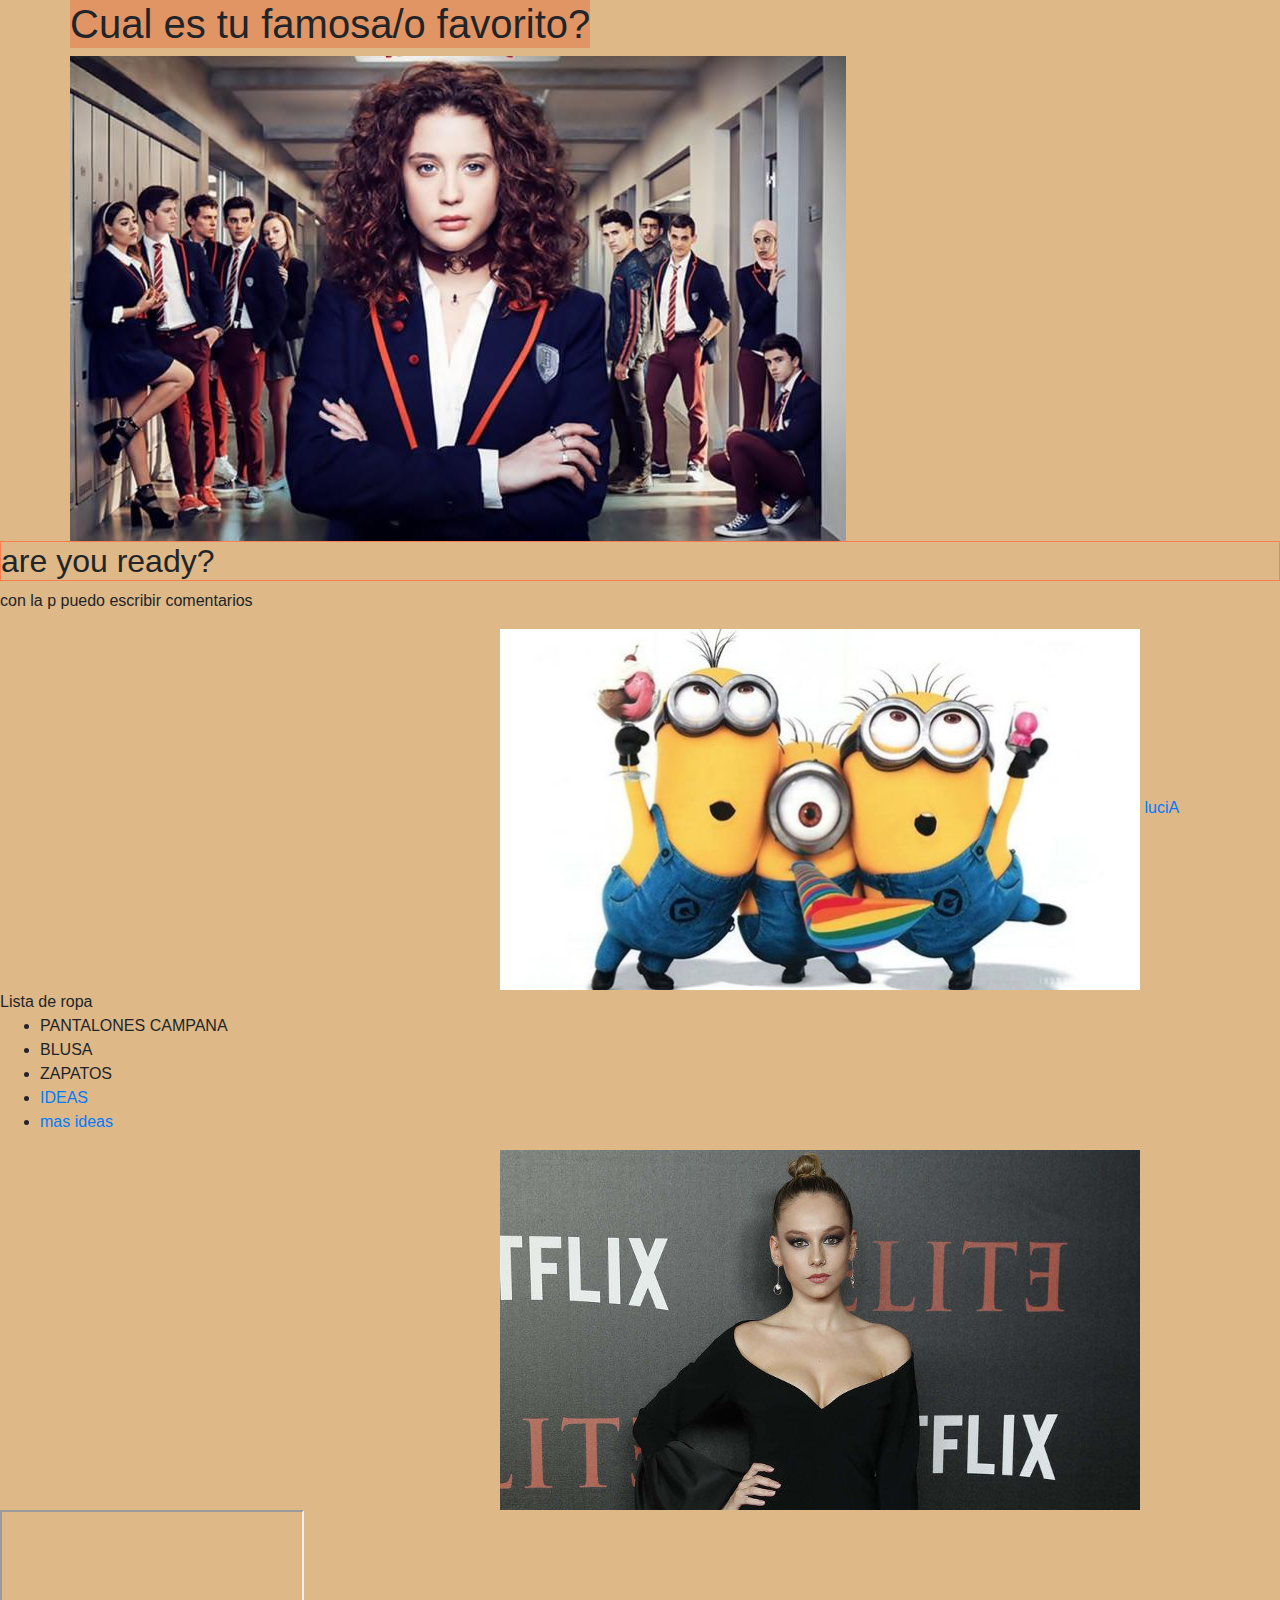
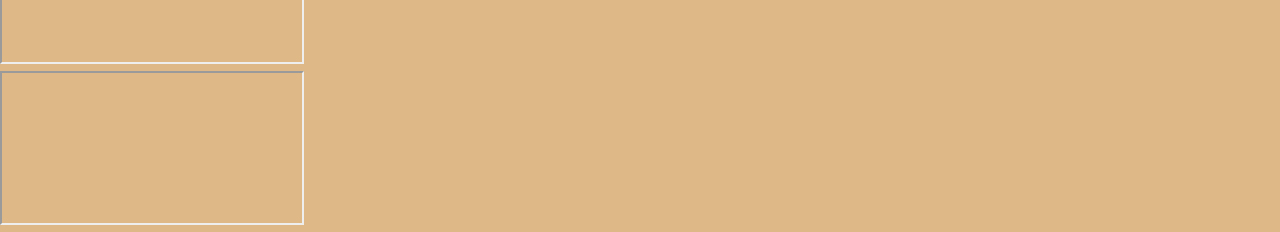
==== index.html @ d46dea7a "initial commit" ====
<!doctype html>
<html lang="es">
<head>
    <meta charset="UTF-8">
    <meta name="viewport" content="width=device-width, user-scalable=no, initial-scale=1.0, maximum-scale=1.0, minimum-scale=1.0">
    <meta http-equiv="X-UA-Compatible" content="ie=edge">
    <title>Code Like a Girl - Madrid 2019</title>
    <meta name="viewport" content="width=device-width, initial-scale=1, shrink-to-fit=no">
    <link rel="stylesheet" href="https://stackpath.bootstrapcdn.com/bootstrap/4.4.1/css/bootstrap.min.css" integrity="sha384-Vkoo8x4CGsO3+Hhxv8T/Q5PaXtkKtu6ug5TOeNV6gBiFeWPGFN9MuhOf23Q9Ifjh" crossorigin="anonymous">

    <link rel="stylesheet"type="text/css"href="css/styles.css">
</head>
<body>
    <div class="container">
    <div class="row">
        <div class"col-md-2"> <h1>Cual es tu famosa/o favorito?</h1></div>
        <div class"col-md-8"> <img src="./img/featuredImage-20847-un-profesor-muestra-como-sacarle-todo-el-partido-al-contenido-de-netflix-para-ensenar-lengua-y-literatura-992x558@LaVanguardia-Web.jpg" alt="">    </div>
        <div class"col-md-2"></div>
    </div>
    </div> 
 
   
    <h2 class="subtitulo">are you ready?</h2>
     <p>con la p puedo escribir comentarios </p>
     <img src="img/minions.jpg"width=50% id="minion">
     <a href="https://www.google.com/search?q=zara+kids&oq=zara&aqs=chrome.2.69i57j0l5.5893j0j7&sourceid=chrome&ie=UTF-8">luciA</a>
     <div>Lista de ropa
     <ul>                
        <li>PANTALONES CAMPANA</li>
        <li>BLUSA</li>
        <li>ZAPATOS</li>
        <li><a href="https://www.basycojerez.com/">IDEAS</a></li>
        <li><a href=https://www.nicolishop.com/es/es/home/?redirected=true&countrySel=es" target="_blank">mas ideas</a></li>
    </ul>
    <img src="img/2018110815000017232.jpg" id="ester">
    </div>
    <div><iframe src="https://www.youtube.com/embed/cVEemOmHw9Y?autoplay=1&mute=1"></iframe> </div> 
    <div><iframe src="https://www.youtube.com/embed/5bvcyIV4yz"></iframe></div>
      

    <script src="https://code.jquery.com/jquery-3.4.1.slim.min.js" integrity="sha384-J6qa4849blE2+poT4WnyKhv5vZF5SrPo0iEjwBvKU7imGFAV0wwj1yYfoRSJoZ+n" crossorigin="anonymous"></script>
    <script src="https://cdn.jsdelivr.net/npm/popper.js@1.16.0/dist/umd/popper.min.js" integrity="sha384-Q6E9RHvbIyZFJoft+2mJbHaEWldlvI9IOYy5n3zV9zzTtmI3UksdQRVvoxMfooAo" crossorigin="anonymous"></script>
    <script src="https://stackpath.bootstrapcdn.com/bootstrap/4.4.1/js/bootstrap.min.js" integrity="sha384-wfSDF2E50Y2D1uUdj0O3uMBJnjuUD4Ih7YwaYd1iqfktj0Uod8GCExl3Og8ifwB6" crossorigin="anonymous"></script>

</body>
</html>
---- css/styles.css ----
h1{
    text-align: center;
    background-color:rgba(236, 64, 20, 0.294);
}
.subtitulo{
    border: solid 1px;
    border-color: coral;
    font-family: arial;
}
body{
    background-color: burlywood;
    
}
#minion{margin-left:500px;}
#ester{margin-left:500px;s
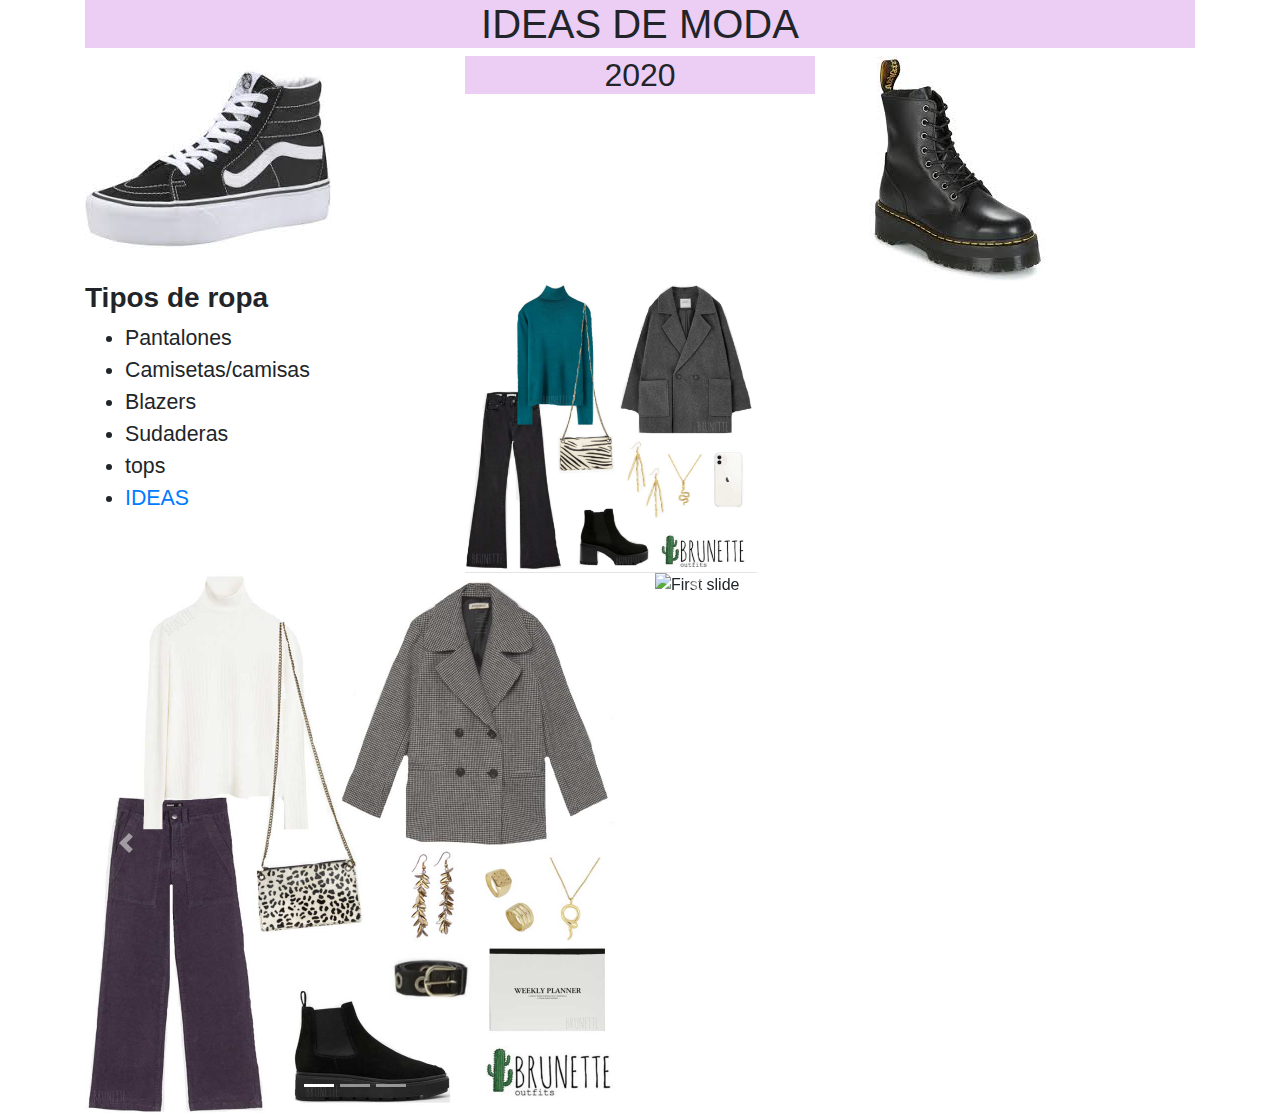
==== commit 2b10b49f: "trabajo jueves" ====
--- a/index.html
+++ b/index.html
@@ -4,43 +4,107 @@
     <meta charset="UTF-8">
     <meta name="viewport" content="width=device-width, user-scalable=no, initial-scale=1.0, maximum-scale=1.0, minimum-scale=1.0">
     <meta http-equiv="X-UA-Compatible" content="ie=edge">
-    <title>Code Like a Girl - Madrid 2019</title>
+    <title>IDEAS DE MODA - Madrid 2019</title>
     <meta name="viewport" content="width=device-width, initial-scale=1, shrink-to-fit=no">
     <link rel="stylesheet" href="https://stackpath.bootstrapcdn.com/bootstrap/4.4.1/css/bootstrap.min.css" integrity="sha384-Vkoo8x4CGsO3+Hhxv8T/Q5PaXtkKtu6ug5TOeNV6gBiFeWPGFN9MuhOf23Q9Ifjh" crossorigin="anonymous">
 
     <link rel="stylesheet"type="text/css"href="css/styles.css">
 </head>
+
 <body>
     <div class="container">
+        <div class="row">
+            <div class="col-12"><h1 class="centro">IDEAS DE MODA</h1></div>
+        </div>
+        <div class="row">
+            <div class="col-4"><img src="./img/vans.jpg"></div>
+            <div class="col-4"><h2 class="centro rosa">2020</h2></div>
+            <div class="col-4"><img src="./img/dr martins.jpg"> </div>
+        </div>
+
+        <div class="row">
+            <div class="col-md-4">
+                <h3><b>Tipos de ropa</b></h3> 
+                <ul class="clothes-list">                            
+                    <li>Pantalones </li>
+                    <li>Camisetas/camisas</li>
+                    <li>Blazers</li>
+                    <li>Sudaderas</li>
+                    <li>tops</li>
+                    <li><a href=https://es.21buttons.com/home>IDEAS</a></li>
+                </ul>
+            </div>
+            <div class="col-md-8">
+                <img src="./img/inicial.jpg"width=40%>
+            </div>
+        </div>
+    </div>
+
+<div class="container">
     <div class="row">
-        <div class"col-md-2"> <h1>Cual es tu famosa/o favorito?</h1></div>
-        <div class"col-md-8"> <img src="./img/featuredImage-20847-un-profesor-muestra-como-sacarle-todo-el-partido-al-contenido-de-netflix-para-ensenar-lengua-y-literatura-992x558@LaVanguardia-Web.jpg" alt="">    </div>
-        <div class"col-md-2"></div>
+        <div class="col-xl-6">
+                <div id="carouselExampleIndicators" class="carousel slide" data-ride="carousel">
+                        <ol class="carousel-indicators">
+                          <li data-target="#carouselExampleIndicators" data-slide-to="0" class="active"></li>
+                          <li data-target="#carouselExampleIndicators" data-slide-to="1"></li>
+                          <li data-target="#carouselExampleIndicators" data-slide-to="2"></li>
+                        </ol>
+                        <div class="carousel-inner">
+                          <div class="carousel-item active">
+                            <img class="d-block w-100" src="./img/carousel 2.jpg" alt="First slide">
+                          </div>
+                          <div class="carousel-item">
+                            <img class="d-block w-100" src="./img/carousel.jpg" alt="Second slide">
+                          </div>
+                          <div class="carousel-item">
+                            <img class="d-block w-100" src="./img/inicial.jpg" alt="Third slide">
+                          </div>
+                        </div>
+                        <a class="carousel-control-prev" href="#carouselExampleIndicators" role="button" data-slide="prev">
+                          <span class="carousel-control-prev-icon" aria-hidden="true"></span>
+                          <span class="sr-only">Previous</span>
+                        </a>
+                        <a class="carousel-control-next" href="#carouselExampleIndicators" role="button" data-slide="next">
+                          <span class="carousel-control-next-icon" aria-hidden="true"></span>
+                          <span class="sr-only">Next</span>
+                        </a>
+                      </div>
+        </div>
+
+        <div class="col-xl-6">
+                <div id="carouselExampleIndicators" class="carousel slide" data-ride="carousel">
+                        <ol class="carousel-indicators">
+                          <li data-target="#carouselExampleIndicators" data-slide-to="0" class="active"></li>
+                          <li data-target="#carouselExampleIndicators" data-slide-to="1"></li>
+                          <li data-target="#carouselExampleIndicators" data-slide-to="2"></li>
+                        </ol>
+                        <div class="carousel-inner">
+                          <div class="carousel-item active">
+                            <img class="d-block w-100" src="..." alt="First slide">
+                          </div>
+                          <div class="carousel-item">
+                            <img class="d-block w-100" src="..." alt="Second slide">
+                          </div>
+                          <div class="carousel-item">
+                            <img class="d-block w-100" src="..." alt="Third slide">
+                          </div>
+                        </div>
+                        <a class="carousel-control-prev" href="#carouselExampleIndicators" role="button" data-slide="prev">
+                          <span class="carousel-control-prev-icon" aria-hidden="true"></span>
+                          <span class="sr-only">Previous</span>
+                        </a>
+                        <a class="carousel-control-next" href="#carouselExampleIndicators" role="button" data-slide="next">
+                          <span class="carousel-control-next-icon" aria-hidden="true"></span>
+                          <span class="sr-only">Next</span>
+                        </a>
+                      </div>
+        </div>
     </div>
-    </div> 
- 
-   
-    <h2 class="subtitulo">are you ready?</h2>
-     <p>con la p puedo escribir comentarios </p>
-     <img src="img/minions.jpg"width=50% id="minion">
-     <a href="https://www.google.com/search?q=zara+kids&oq=zara&aqs=chrome.2.69i57j0l5.5893j0j7&sourceid=chrome&ie=UTF-8">luciA</a>
-     <div>Lista de ropa
-     <ul>                
-        <li>PANTALONES CAMPANA</li>
-        <li>BLUSA</li>
-        <li>ZAPATOS</li>
-        <li><a href="https://www.basycojerez.com/">IDEAS</a></li>
-        <li><a href=https://www.nicolishop.com/es/es/home/?redirected=true&countrySel=es" target="_blank">mas ideas</a></li>
-    </ul>
-    <img src="img/2018110815000017232.jpg" id="ester">
-    </div>
-    <div><iframe src="https://www.youtube.com/embed/cVEemOmHw9Y?autoplay=1&mute=1"></iframe> </div> 
-    <div><iframe src="https://www.youtube.com/embed/5bvcyIV4yz"></iframe></div>
-      
+</div>
 
     <script src="https://code.jquery.com/jquery-3.4.1.slim.min.js" integrity="sha384-J6qa4849blE2+poT4WnyKhv5vZF5SrPo0iEjwBvKU7imGFAV0wwj1yYfoRSJoZ+n" crossorigin="anonymous"></script>
     <script src="https://cdn.jsdelivr.net/npm/popper.js@1.16.0/dist/umd/popper.min.js" integrity="sha384-Q6E9RHvbIyZFJoft+2mJbHaEWldlvI9IOYy5n3zV9zzTtmI3UksdQRVvoxMfooAo" crossorigin="anonymous"></script>
     <script src="https://stackpath.bootstrapcdn.com/bootstrap/4.4.1/js/bootstrap.min.js" integrity="sha384-wfSDF2E50Y2D1uUdj0O3uMBJnjuUD4Ih7YwaYd1iqfktj0Uod8GCExl3Og8ifwB6" crossorigin="anonymous"></script>
-
+    <script type="application/javascript" src="js/functions.js"></script>
 </body>
 </html>
--- a/css/styles.css
+++ b/css/styles.css
@@ -1,15 +1,22 @@
 h1{
-    text-align: center;
-    background-color:rgba(236, 64, 20, 0.294);
+    background-color:#ECCEF5;
 }
 .subtitulo{
     border: solid 1px;
     border-color: coral;
     font-family: arial;
 }
-body{
-    background-color: burlywood;
-    
+
+
+.centro{
+    text-align: center;
+}
+
+.rosa{
+    background-color: #ECCEF5;
 }
 #minion{margin-left:500px;}
-#ester{margin-left:500px;s+#ester{margin-left:500px;}
+.clothes-list {
+    font-size: 16pt;
+}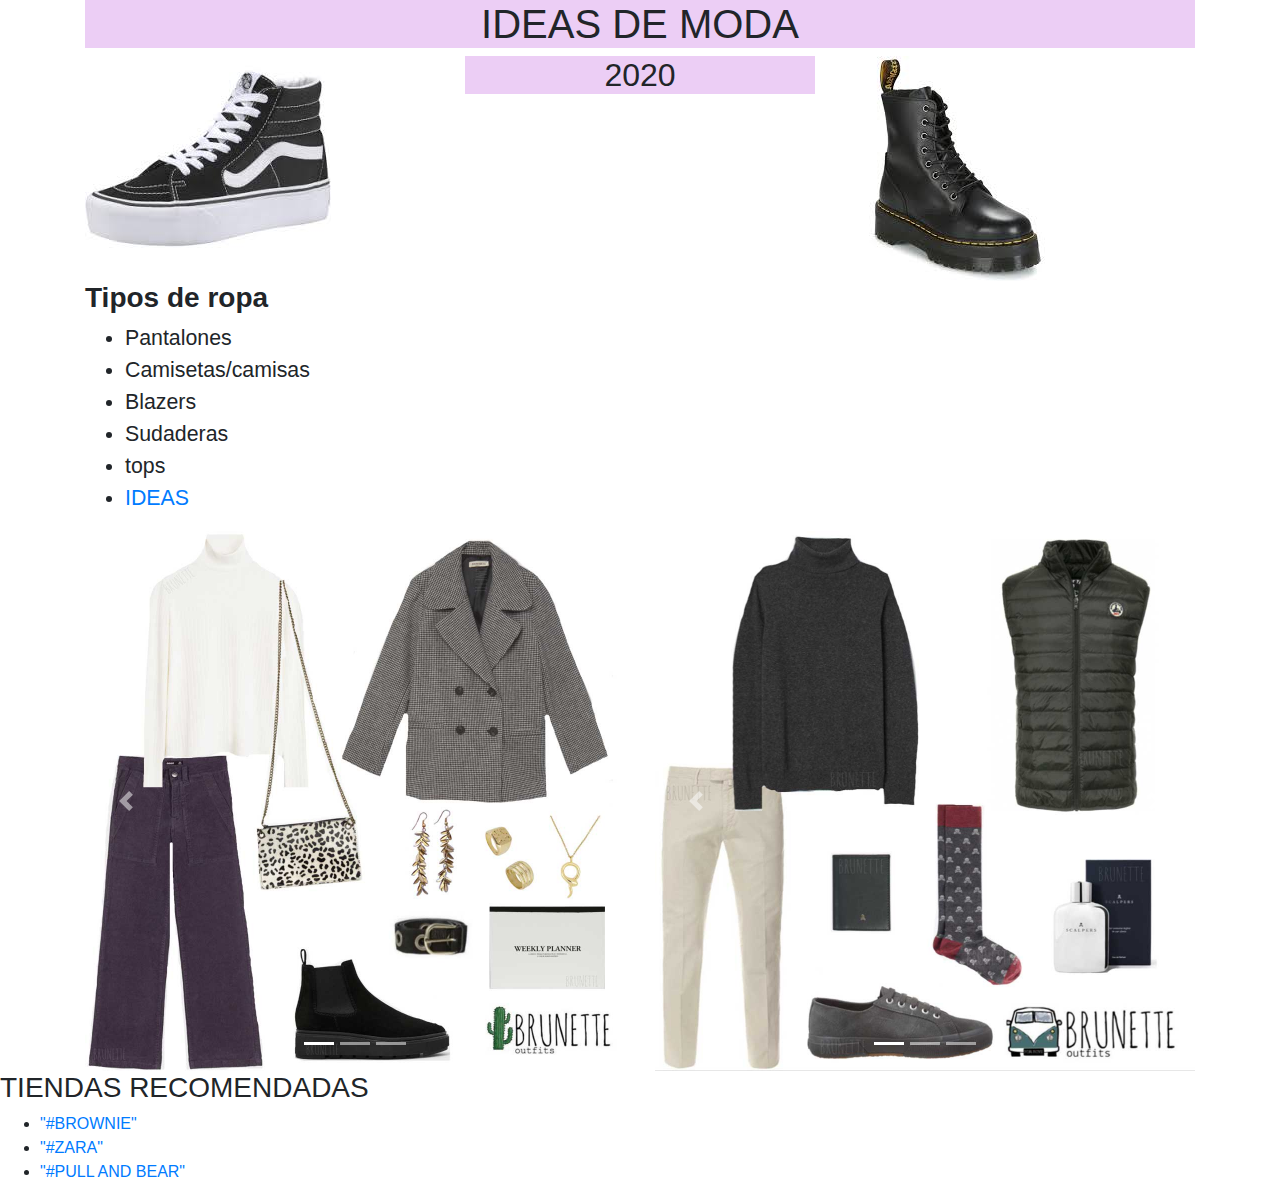
==== commit 09117dc2: "ideas de moda 2020" ====
--- a/index.html
+++ b/index.html
@@ -35,7 +35,7 @@
                 </ul>
             </div>
             <div class="col-md-8">
-                <img src="./img/inicial.jpg"width=40%>
+              
             </div>
         </div>
     </div>
@@ -69,7 +69,9 @@
                           <span class="sr-only">Next</span>
                         </a>
                       </div>
+                    
         </div>
+      
 
         <div class="col-xl-6">
                 <div id="carouselExampleIndicators" class="carousel slide" data-ride="carousel">
@@ -80,13 +82,13 @@
                         </ol>
                         <div class="carousel-inner">
                           <div class="carousel-item active">
-                            <img class="d-block w-100" src="..." alt="First slide">
+                            <img class="d-block w-100" src="./img/carousel chico 1.jpg" alt="First slide">
                           </div>
                           <div class="carousel-item">
-                            <img class="d-block w-100" src="..." alt="Second slide">
+                            <img class="d-block w-100" src="./img/chico2.jpg" alt="Second slide">
                           </div>
                           <div class="carousel-item">
-                            <img class="d-block w-100" src="..." alt="Third slide">
+                            <img class="d-block w-100" src="./img/chico 3.jpg" alt="Third slide">
                           </div>
                         </div>
                         <a class="carousel-control-prev" href="#carouselExampleIndicators" role="button" data-slide="prev">
@@ -102,6 +104,16 @@
     </div>
 </div>
 
+
+
+<h3>TIENDAS RECOMENDADAS</h3>
+<ul>
+  <li><a href="https://www.browniespain.com/es/">"#BROWNIE"</a></li>
+  <li><a href="https://www.zara.com/es/">"#ZARA"</a></li>
+  <li> <a href="https://www.pullandbear.com/es/">"#PULL AND BEAR"</a></li>
+</ul>
+
+
     <script src="https://code.jquery.com/jquery-3.4.1.slim.min.js" integrity="sha384-J6qa4849blE2+poT4WnyKhv5vZF5SrPo0iEjwBvKU7imGFAV0wwj1yYfoRSJoZ+n" crossorigin="anonymous"></script>
     <script src="https://cdn.jsdelivr.net/npm/popper.js@1.16.0/dist/umd/popper.min.js" integrity="sha384-Q6E9RHvbIyZFJoft+2mJbHaEWldlvI9IOYy5n3zV9zzTtmI3UksdQRVvoxMfooAo" crossorigin="anonymous"></script>
     <script src="https://stackpath.bootstrapcdn.com/bootstrap/4.4.1/js/bootstrap.min.js" integrity="sha384-wfSDF2E50Y2D1uUdj0O3uMBJnjuUD4Ih7YwaYd1iqfktj0Uod8GCExl3Og8ifwB6" crossorigin="anonymous"></script>
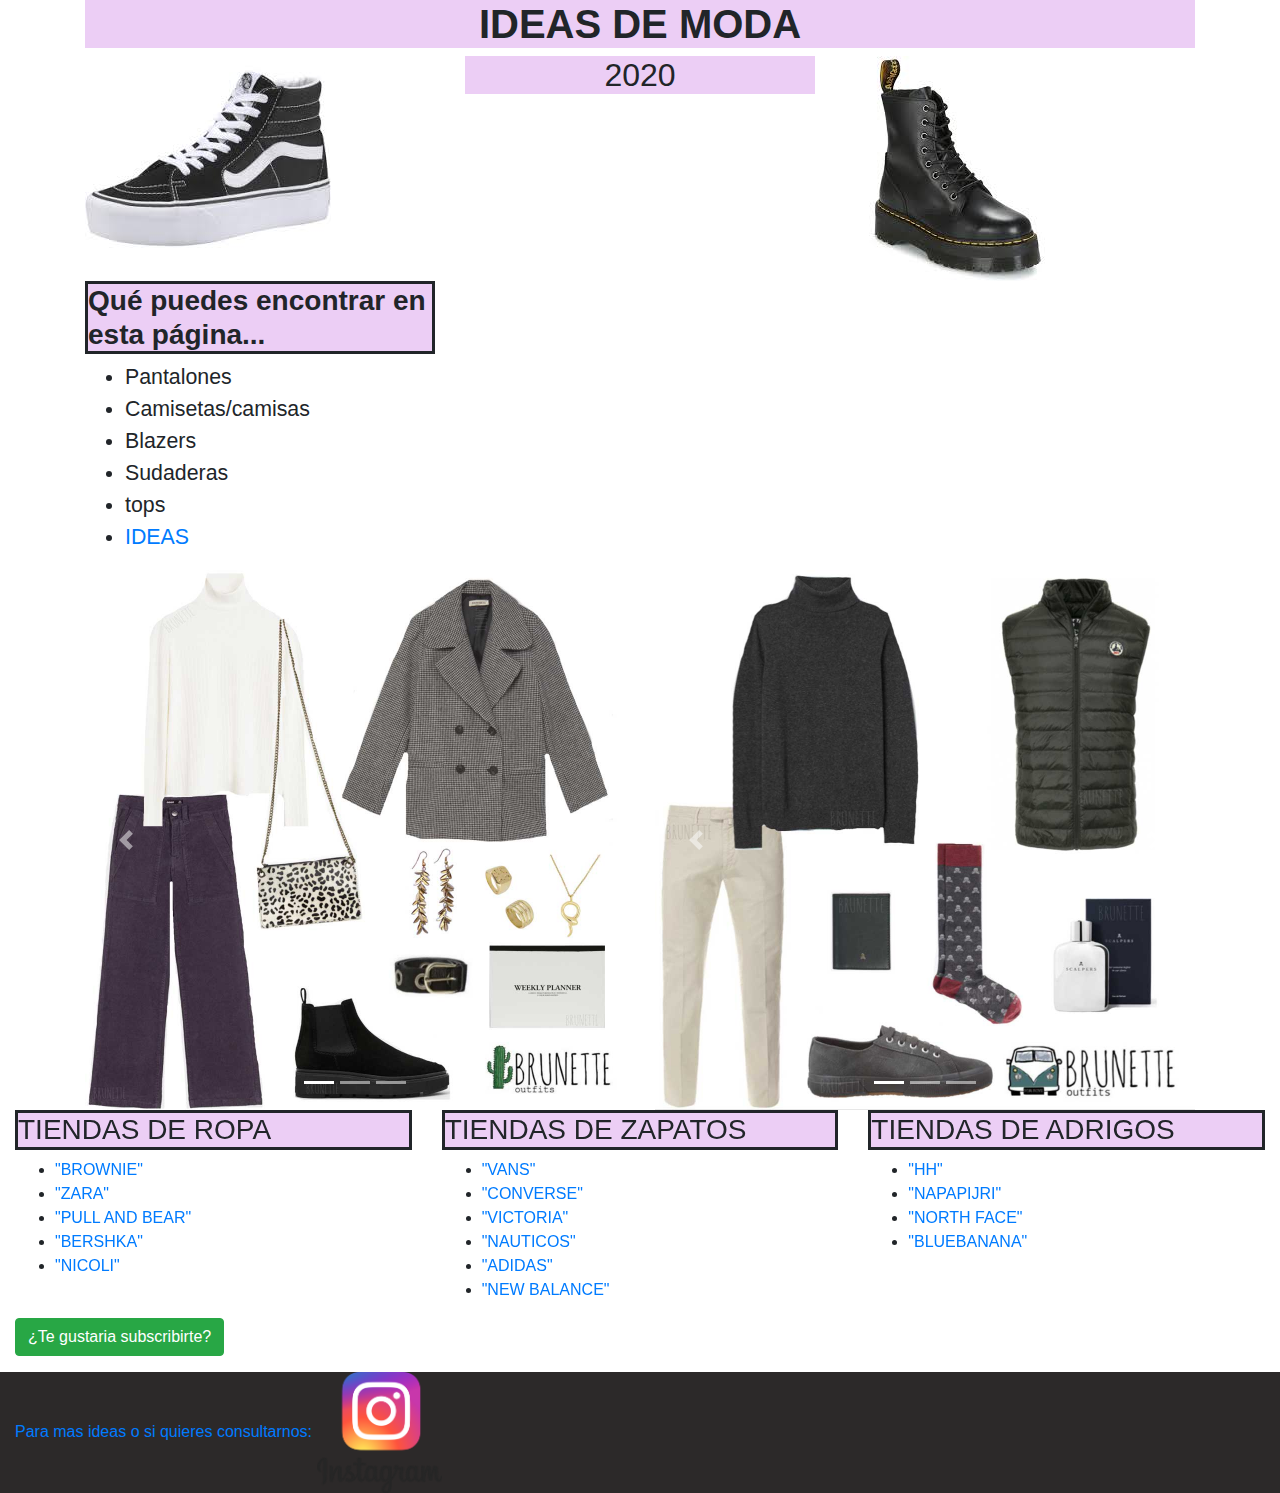
==== commit ed6fd581: "ideas de moda 2020" ====
--- a/index.html
+++ b/index.html
@@ -14,7 +14,7 @@
 <body>
     <div class="container">
         <div class="row">
-            <div class="col-12"><h1 class="centro">IDEAS DE MODA</h1></div>
+            <div class="col-12"><h1 class="centro"><b>IDEAS DE MODA</b></h1></div>
         </div>
         <div class="row">
             <div class="col-4"><img src="./img/vans.jpg"></div>
@@ -24,7 +24,7 @@
 
         <div class="row">
             <div class="col-md-4">
-                <h3><b>Tipos de ropa</b></h3> 
+                <h3><b>Qué puedes encontrar en esta página...</b></h3> 
                 <ul class="clothes-list">                            
                     <li>Pantalones </li>
                     <li>Camisetas/camisas</li>
@@ -106,13 +106,67 @@
 
 
 
-<h3>TIENDAS RECOMENDADAS</h3>
-<ul>
-  <li><a href="https://www.browniespain.com/es/">"#BROWNIE"</a></li>
-  <li><a href="https://www.zara.com/es/">"#ZARA"</a></li>
-  <li> <a href="https://www.pullandbear.com/es/">"#PULL AND BEAR"</a></li>
-</ul>
 
+
+
+
+
+
+<div class="container-fluid">
+  <div class="row">
+
+            <div class="col-md-4">
+                <h3>TIENDAS DE ROPA</h3>
+                <ul>
+                  <li><a href="https://www.browniespain.com/es/">"BROWNIE"</a></li>
+                  <li><a href="https://www.zara.com/es/">"ZARA"</a></li>
+                  <li><a href="https://www.pullandbear.com/es/">"PULL AND BEAR"</a></li>
+                  <li><a href="https://www.bershka.com/es/">"BERSHKA"</a></li>
+                  <li><a href="https://www.nicolishop.com/es/es/looks-para-mujeres/">"NICOLI"</a></li>
+                </ul>
+            </div>
+
+
+
+            <div class="col-md-4">
+                <h3>TIENDAS DE ZAPATOS</h3>
+                <ul>
+                  <li><a href="https://www.vans.es/">"VANS"</a></li>
+                  <li><a href="https://www.converse.com/es/products/converse/catalog/all-women?lang=es_ES?nav_fo=topnav-women-p1">"CONVERSE"</a></li>
+                  <li><a href="https://www.calzadosvictoria.com/">"VICTORIA"</a></li>
+                  <li><a href="http://snipeshoes.es/">"NAUTICOS"</a></li>
+                  <li><a href="https://www.adidas.es/">"ADIDAS"</a></li>
+                  <li><a href="newbalance.es/es/mujer/zapatillas/">"NEW BALANCE"</a></li>
+                </ul>
+            </div>
+
+
+
+            <div class="col-md-4">
+                <h3>TIENDAS DE ADRIGOS</h3>
+                <ul>
+                  <li><a href="https://www.hellyhansen.com/es_es/women">"HH"</a></li>
+                  <li><a href="https://www.napapijri.es/">"NAPAPIJRI"</a></li>
+                  <li><a href="https://www.zalando.es/the-north-face/">"NORTH FACE"</a></li>
+                  <li><a href="https://www.bluebananabrand.com/">"BLUEBANANA"</a></li>
+                </ul>
+            </div>
+
+  </div>
+
+  
+<button class="btn btn-success" onclick="alerta()">¿Te gustaria subscribirte?</button>
+  <p id="ejemplo"></p>
+ 
+
+  <div class="row dark-bg-div">
+    <div class="col-md-12">
+        <a href="https://www.instagram.com/lu.torral/">Para mas ideas</a>
+        <a href="https://www.instagram.com/blan.torral/">o si quieres consultarnos:</a>
+      <img src="./img/instA png.png"width="10%" alt="LOGO INSTAGRAM">
+    </div>
+   </div>
+  </div>
 
     <script src="https://code.jquery.com/jquery-3.4.1.slim.min.js" integrity="sha384-J6qa4849blE2+poT4WnyKhv5vZF5SrPo0iEjwBvKU7imGFAV0wwj1yYfoRSJoZ+n" crossorigin="anonymous"></script>
     <script src="https://cdn.jsdelivr.net/npm/popper.js@1.16.0/dist/umd/popper.min.js" integrity="sha384-Q6E9RHvbIyZFJoft+2mJbHaEWldlvI9IOYy5n3zV9zzTtmI3UksdQRVvoxMfooAo" crossorigin="anonymous"></script>
--- a/css/styles.css
+++ b/css/styles.css
@@ -19,4 +19,11 @@
 #ester{margin-left:500px;}
 .clothes-list {
     font-size: 16pt;
+}
+.dark-bg-div{
+    background-color:rgb(44, 41, 41);   
+}
+h3{
+    border:solid;
+    background-color:#ECCEF5;
 }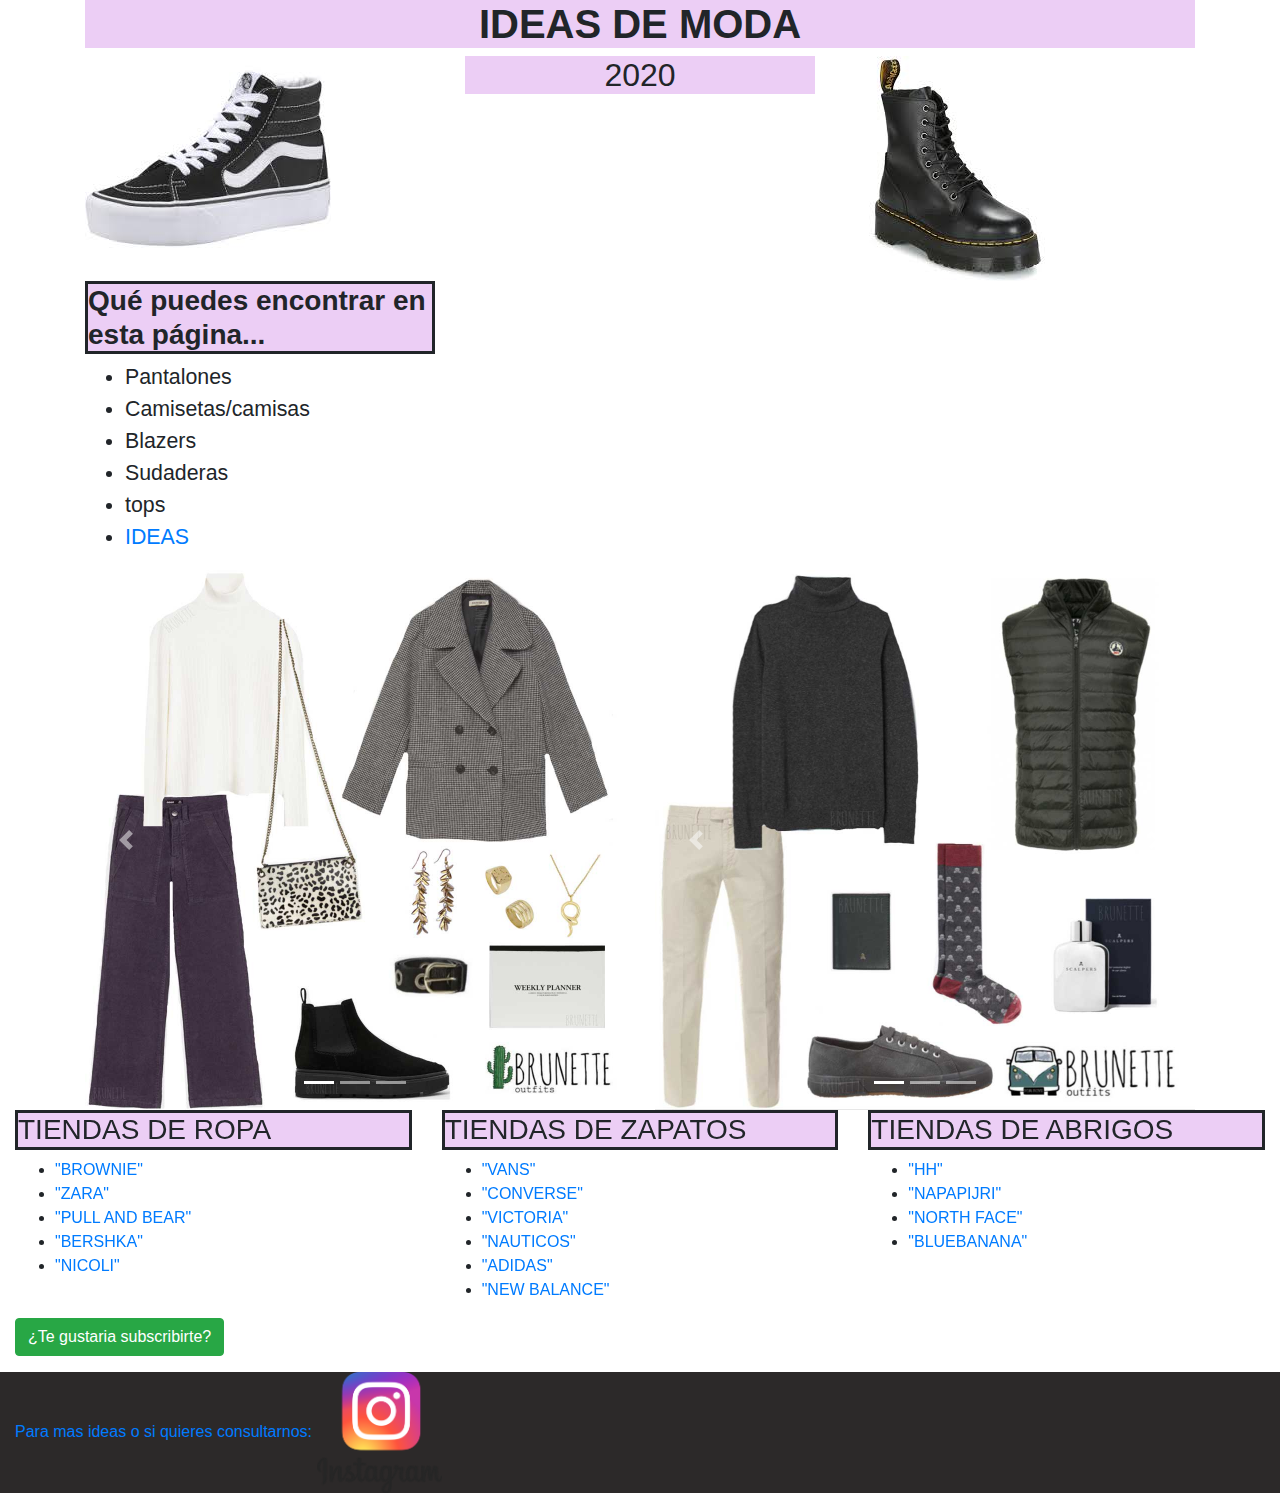
==== commit 9056e69f: "ideas de moda 2020" ====
--- a/index.html
+++ b/index.html
@@ -118,11 +118,11 @@
             <div class="col-md-4">
                 <h3>TIENDAS DE ROPA</h3>
                 <ul>
-                  <li><a href="https://www.browniespain.com/es/">"BROWNIE"</a></li>
-                  <li><a href="https://www.zara.com/es/">"ZARA"</a></li>
-                  <li><a href="https://www.pullandbear.com/es/">"PULL AND BEAR"</a></li>
-                  <li><a href="https://www.bershka.com/es/">"BERSHKA"</a></li>
-                  <li><a href="https://www.nicolishop.com/es/es/looks-para-mujeres/">"NICOLI"</a></li>
+                  <li><a href="https://www.browniespain.com/es/"target="_blank">"BROWNIE"</a></li>
+                  <li><a href="https://www.zara.com/es/"target="_blank">"ZARA"</a></li>
+                  <li><a href="https://www.pullandbear.com/es/"target="_blank">"PULL AND BEAR"</a></li>
+                  <li><a href="https://www.bershka.com/es/"target="_blank">"BERSHKA"</a></li>
+                  <li><a href="https://www.nicolishop.com/es/es/looks-para-mujeres/"target="_blank">"NICOLI"</a></li>
                 </ul>
             </div>
 
@@ -131,24 +131,24 @@
             <div class="col-md-4">
                 <h3>TIENDAS DE ZAPATOS</h3>
                 <ul>
-                  <li><a href="https://www.vans.es/">"VANS"</a></li>
+                  <li><a href="https://www.vans.es/"target="_blank">"VANS"</a></li>
                   <li><a href="https://www.converse.com/es/products/converse/catalog/all-women?lang=es_ES?nav_fo=topnav-women-p1">"CONVERSE"</a></li>
-                  <li><a href="https://www.calzadosvictoria.com/">"VICTORIA"</a></li>
-                  <li><a href="http://snipeshoes.es/">"NAUTICOS"</a></li>
-                  <li><a href="https://www.adidas.es/">"ADIDAS"</a></li>
-                  <li><a href="newbalance.es/es/mujer/zapatillas/">"NEW BALANCE"</a></li>
+                  <li><a href="https://www.calzadosvictoria.com/"target="_blank">"VICTORIA"</a></li>
+                  <li><a href="http://snipeshoes.es/"target="_blank">"NAUTICOS"</a></li>
+                  <li><a href="https://www.adidas.es/"target="_blank">"ADIDAS"</a></li>
+                  <li><a href="newbalance.es/es/mujer/zapatillas/"target="_blank">"NEW BALANCE"</a></li>
                 </ul>
             </div>
 
 
 
             <div class="col-md-4">
-                <h3>TIENDAS DE ADRIGOS</h3>
+                <h3>TIENDAS DE ABRIGOS</h3>
                 <ul>
-                  <li><a href="https://www.hellyhansen.com/es_es/women">"HH"</a></li>
-                  <li><a href="https://www.napapijri.es/">"NAPAPIJRI"</a></li>
-                  <li><a href="https://www.zalando.es/the-north-face/">"NORTH FACE"</a></li>
-                  <li><a href="https://www.bluebananabrand.com/">"BLUEBANANA"</a></li>
+                  <li><a href="https://www.hellyhansen.com/es_es/women"target="_blank">"HH"</a></li>
+                  <li><a href="https://www.napapijri.es/"target="_blank">"NAPAPIJRI"</a></li>
+                  <li><a href="https://www.zalando.es/the-north-face/"target="_blank">"NORTH FACE"</a></li>
+                  <li><a href="https://www.bluebananabrand.com/"target="_blank">"BLUEBANANA"</a></li>
                 </ul>
             </div>
 
